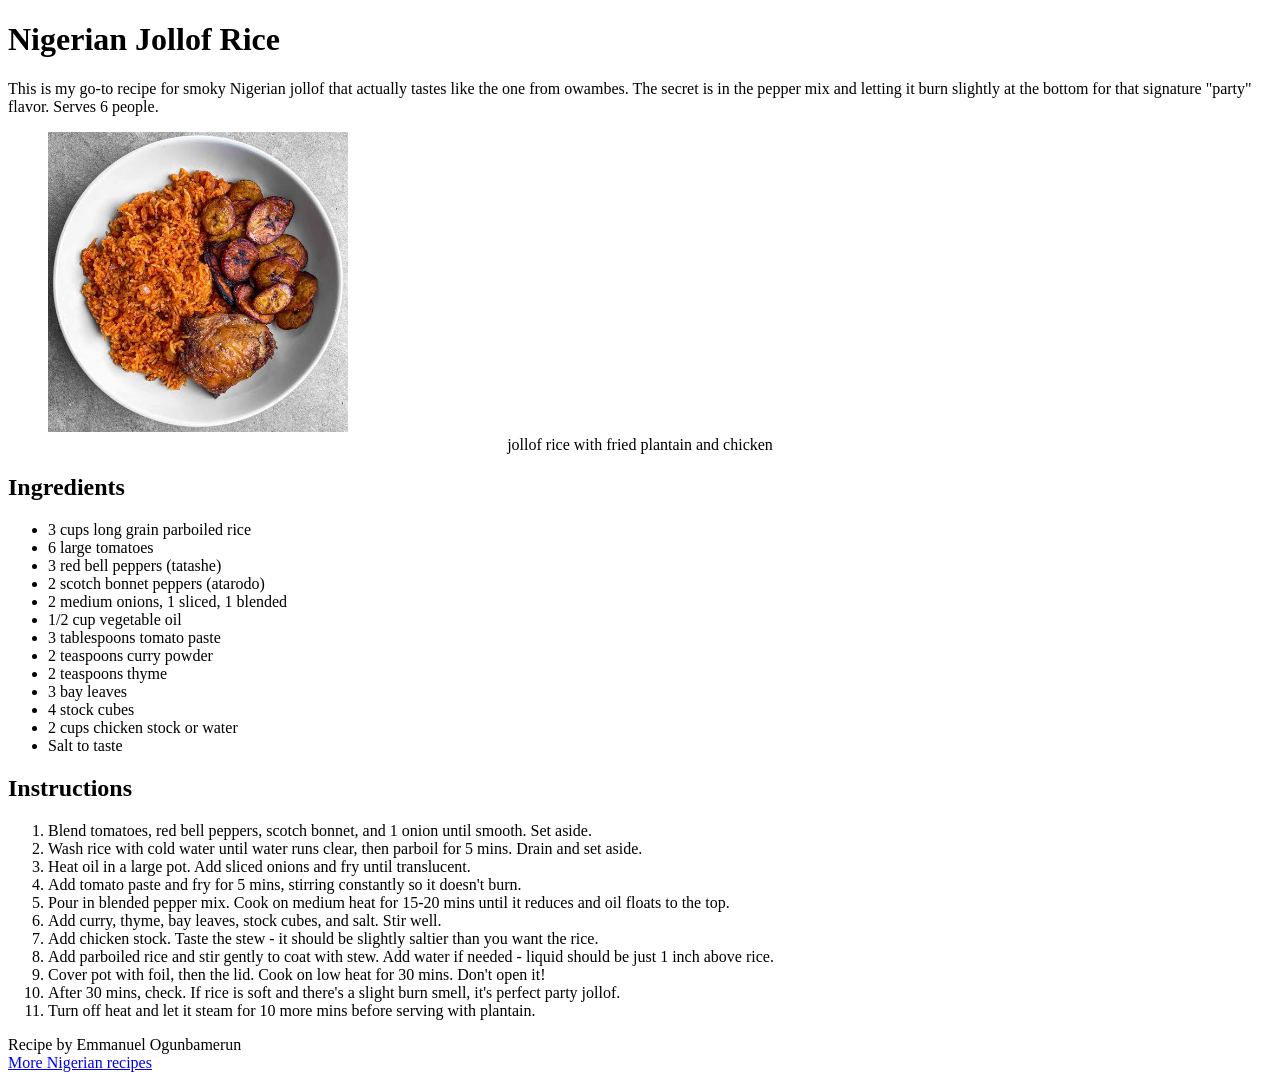
==== assignment2.html @ c86e9b02 "Add files via upload" ====
<!DOCTYPE html>
<html lang="en">
<head>
    <meta charset="UTF-8">
    <meta name="viewport" content="width=device-width, initial-scale=1.0">
    <title>How to Make Nigerian Jollof Rice - Recipe</title>
</head>
<body>
    <header>
        <h1>Nigerian Jollof Rice</h1>
    </header>

    <main>
        <article>
            <section>
                <p>
                    This is my go-to recipe for smoky Nigerian jollof that actually tastes like 
                    the one from owambes. The secret is in the pepper mix and letting it burn slightly 
                    at the bottom for that signature "party" flavor. Serves 6 people.
                </p>
                
                <figure>
                    <img src="jollof.jpeg" 
                         alt="A pot of steaming Nigerian jollof rice with plantain on the side" height="300px">
                    <center>
                        <figcaption>jollof rice with fried plantain and chicken</figcaption>
                        </center>
                </figure>
            </section>

            <section>
                <h2>Ingredients</h2>
                <ul>
                    <li>3 cups long grain parboiled rice</li>
                    <li>6 large tomatoes</li>
                    <li>3 red bell peppers (tatashe)</li>
                    <li>2 scotch bonnet peppers (atarodo)</li>
                    <li>2 medium onions, 1 sliced, 1 blended</li>
                    <li>1/2 cup vegetable oil</li>
                    <li>3 tablespoons tomato paste</li>
                    <li>2 teaspoons curry powder</li>
                    <li>2 teaspoons thyme</li>
                    <li>3 bay leaves</li>
                    <li>4 stock cubes</li>
                    <li>2 cups chicken stock or water</li>
                    <li>Salt to taste</li>
                </ul>
            </section>

            <section>
                <h2>Instructions</h2>
                <ol>
                    <li>Blend tomatoes, red bell peppers, scotch bonnet, and 1 onion until smooth. Set aside.</li>
                    <li>Wash rice with cold water until water runs clear, then parboil for 5 mins. Drain and set aside.</li>
                    <li>Heat oil in a large pot. Add sliced onions and fry until translucent.</li>
                    <li>Add tomato paste and fry for 5 mins, stirring constantly so it doesn't burn.</li>
                    <li>Pour in blended pepper mix. Cook on medium heat for 15-20 mins until it reduces and oil floats to the top.</li>
                    <li>Add curry, thyme, bay leaves, stock cubes, and salt. Stir well.</li>
                    <li>Add chicken stock. Taste the stew - it should be slightly saltier than you want the rice.</li>
                    <li>Add parboiled rice and stir gently to coat with stew. Add water if needed - liquid should be just 1 inch above rice.</li>
                    <li>Cover pot with foil, then the lid. Cook on low heat for 30 mins. Don't open it!</li>
                    <li>After 30 mins, check. If rice is soft and there's a slight burn smell, it's perfect party jollof.</li>
                    <li>Turn off heat and let it steam for 10 more mins before serving with plantain.</li>
                </ol>
            </section>
        </article>
    </main>

    <footer>
        <p>Recipe by Emmanuel Ogunbamerun <br> <a href="https://www.allnigerianrecipes.com" target="_blank">More Nigerian recipes</a></p>
    </footer>
</body>
</html>
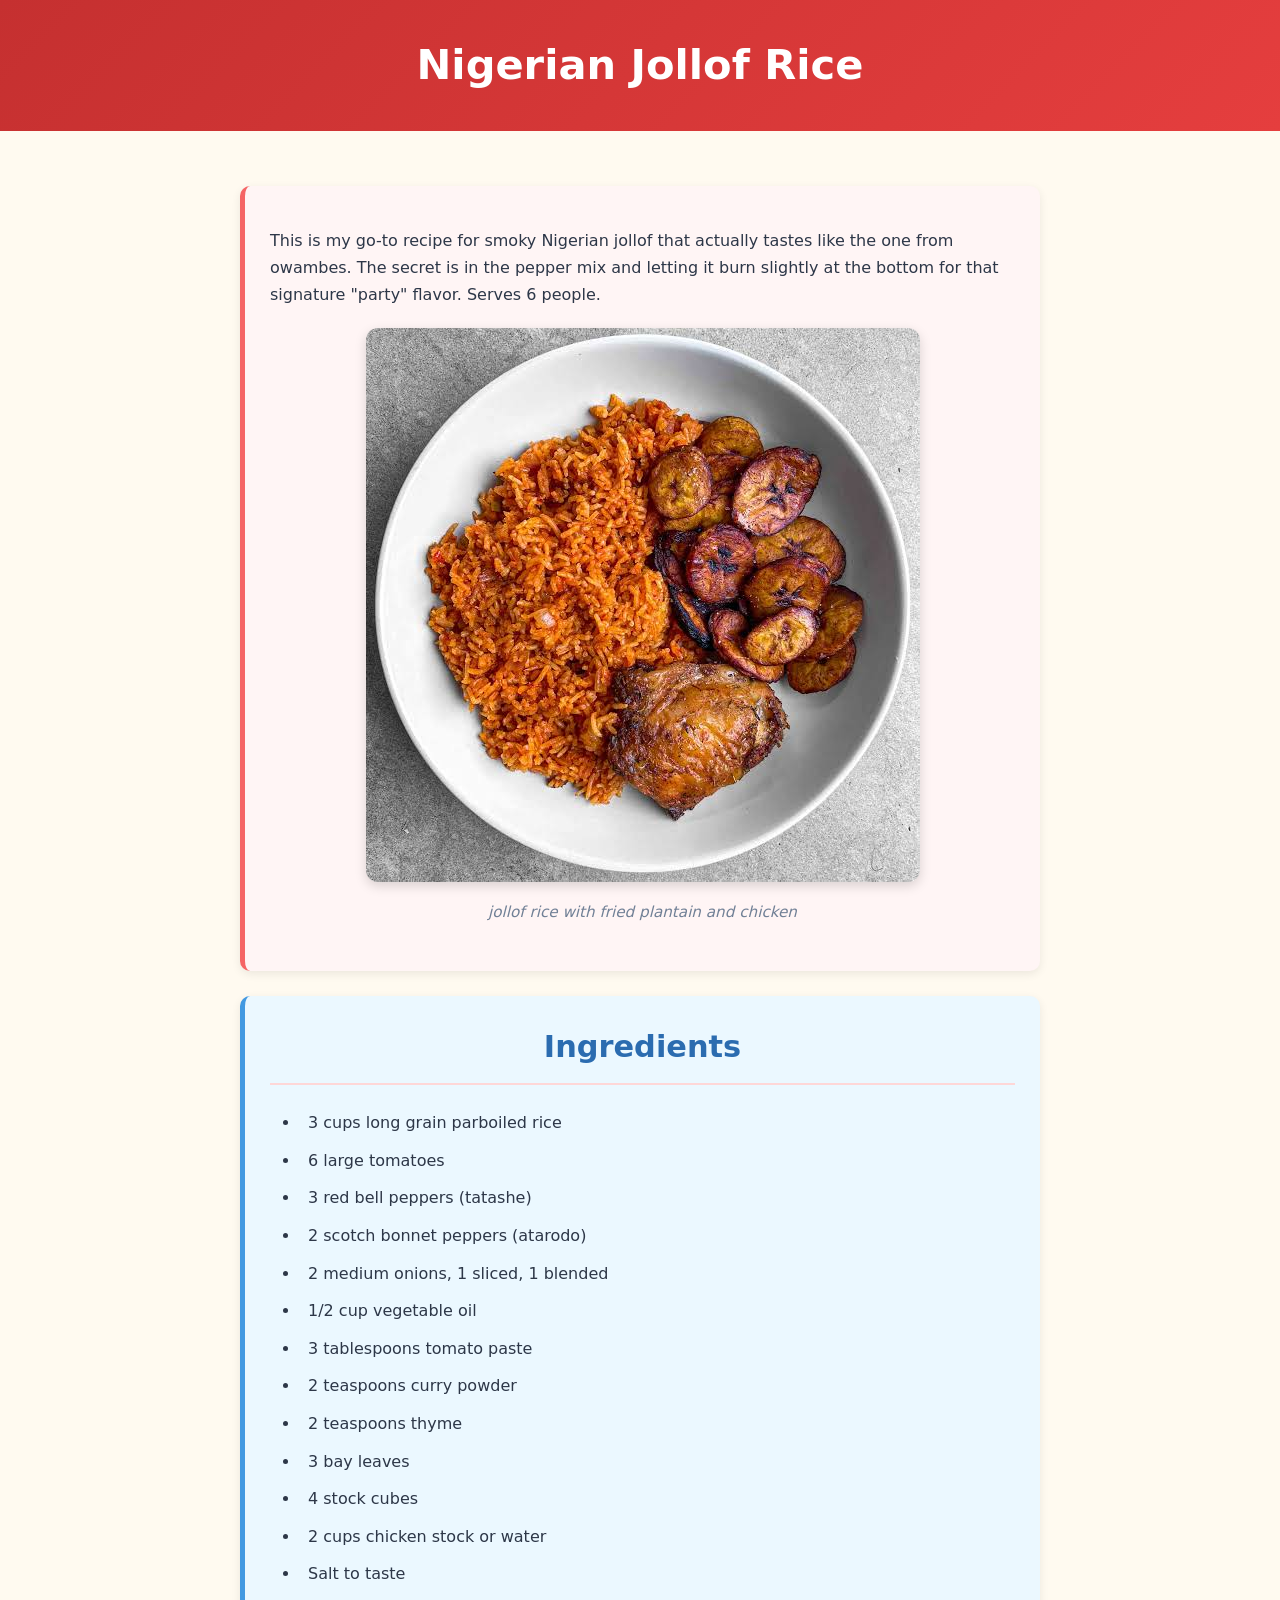
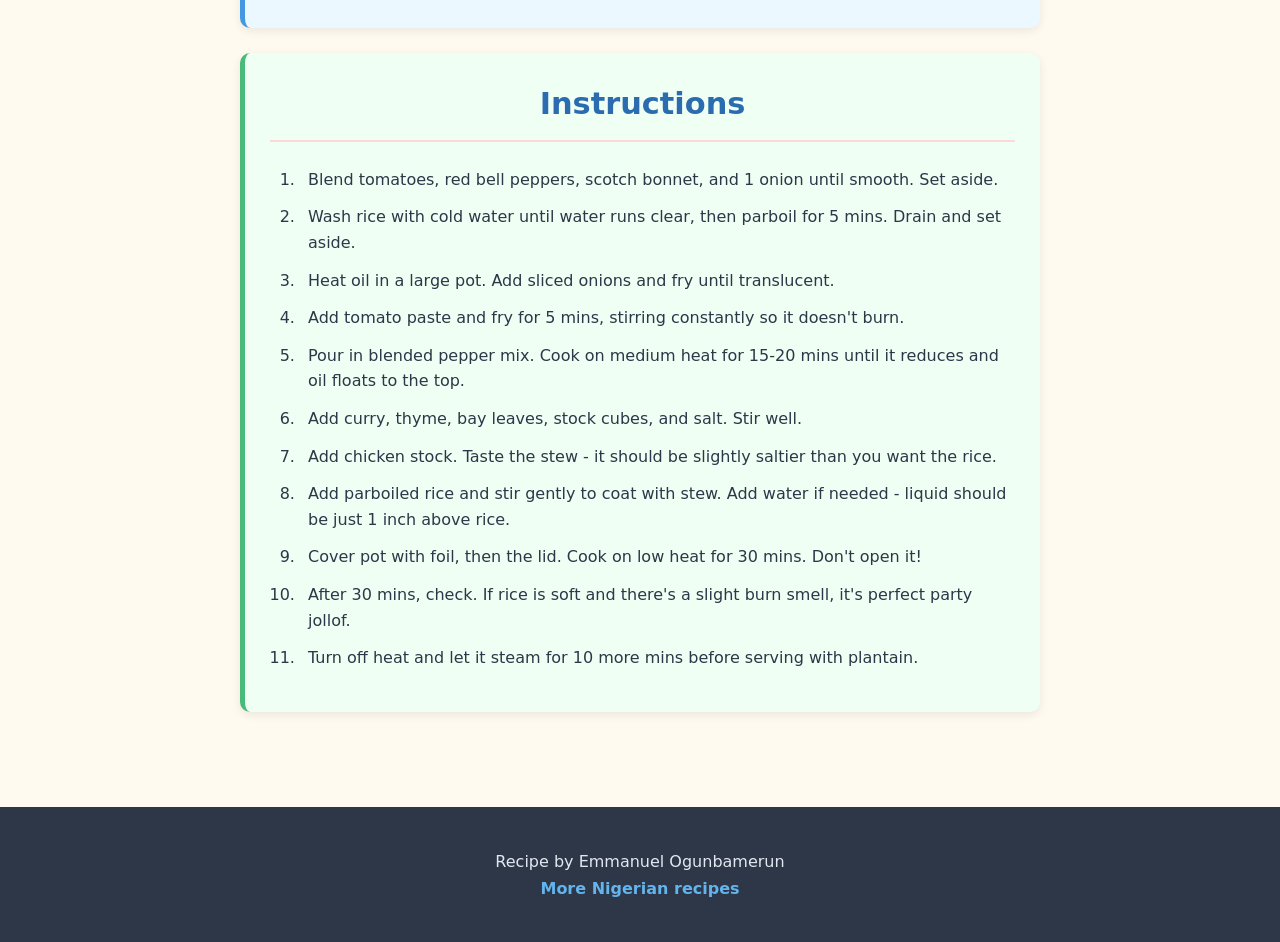
==== commit b702d452: "Add files via upload" ====
--- a/assignment2.html
+++ b/assignment2.html
@@ -4,6 +4,7 @@
     <meta charset="UTF-8">
     <meta name="viewport" content="width=device-width, initial-scale=1.0">
     <title>How to Make Nigerian Jollof Rice - Recipe</title>
+    <link rel="stylesheet" href="recipe.css">
 </head>
 <body>
     <header>
--- a/recipe.css
+++ b/recipe.css
@@ -0,0 +1,126 @@
+/* 1. Link external CSS - already done in your HTML */
+
+/* Base page - Element selector */
+body {
+    font-family: system-ui, -apple-system, "Segoe UI", Roboto, Arial, sans-serif;
+    font-size: 16px;
+    line-height: 1.7;
+    background-color: #fffaf0;
+    color: #2d3748;
+    margin: 0;
+    padding: 0;
+}
+
+/* Center-align headings - Requirement */
+h1, h2 {
+    text-align: center;
+}
+
+header h1{
+    font-size: 2.6rem;
+    font-weight: 700;
+    color: white;
+    margin: 0;
+    padding: 30px 20px;
+}
+
+h2 {
+    font-size: 1.9rem;
+    font-weight: 600;
+    color: #2b6cb0;
+    border-bottom: 2px solid #fed7d7;
+    padding-bottom: 10px;
+    margin-top: 0;
+}
+
+
+header {
+    background: linear-gradient(135deg, #c53030, #e53e3e);
+    color: white;
+}
+
+main {
+    max-width: 800px;
+    margin: 0 auto;
+    padding: 30px 20px;
+}
+
+section {
+    padding: 25px;
+    margin: 25px 0;
+    border-radius: 10px;
+    box-shadow: 0 3px 10px rgba(0, 0, 0, 0.08);
+}
+
+section:nth-of-type(1) {
+    background-color: #fff5f5; /* Light red for intro */
+    border-left: 5px solid #f56565;
+}
+
+section:nth-of-type(2) {
+    background-color: #ebf8ff; 
+    border-left: 5px solid #4299e1;
+}
+
+section:nth-of-type(3) {
+    background-color: #f0fff4;
+    border-left: 5px solid #48bb78;
+}
+
+
+figure {
+    margin: 20px 0;
+    text-align: center;
+}
+
+img {
+    max-width: 100%;
+    height: auto;
+    border-radius: 12px;
+    box-shadow: 0 4px 12px rgba(0, 0, 0, 0.15);
+}
+
+figcaption {
+    font-style: italic;
+    color: #718096;
+    margin-top: 10px;
+    font-size: 0.95rem;
+}
+
+ul, ol {
+    padding-left: 30px;
+}
+
+li {
+    margin-bottom: 12px; 
+    padding-left: 8px;
+    line-height: 1.6;
+}
+
+footer {
+    text-align: center;
+    background-color: #2d3748;
+    color: #e2e8f0;
+    padding: 25px;
+    margin-top: 40px;
+}
+
+footer a {
+    color: #63b3ed;
+    text-decoration: none;
+    font-weight: 600;
+}
+
+footer a:hover {
+    color: #90cdf4;
+    text-decoration: underline;
+}
+
+
+p {
+    margin-bottom: 15px;
+}
+
+article {
+    line-height: 1.7;
+}
